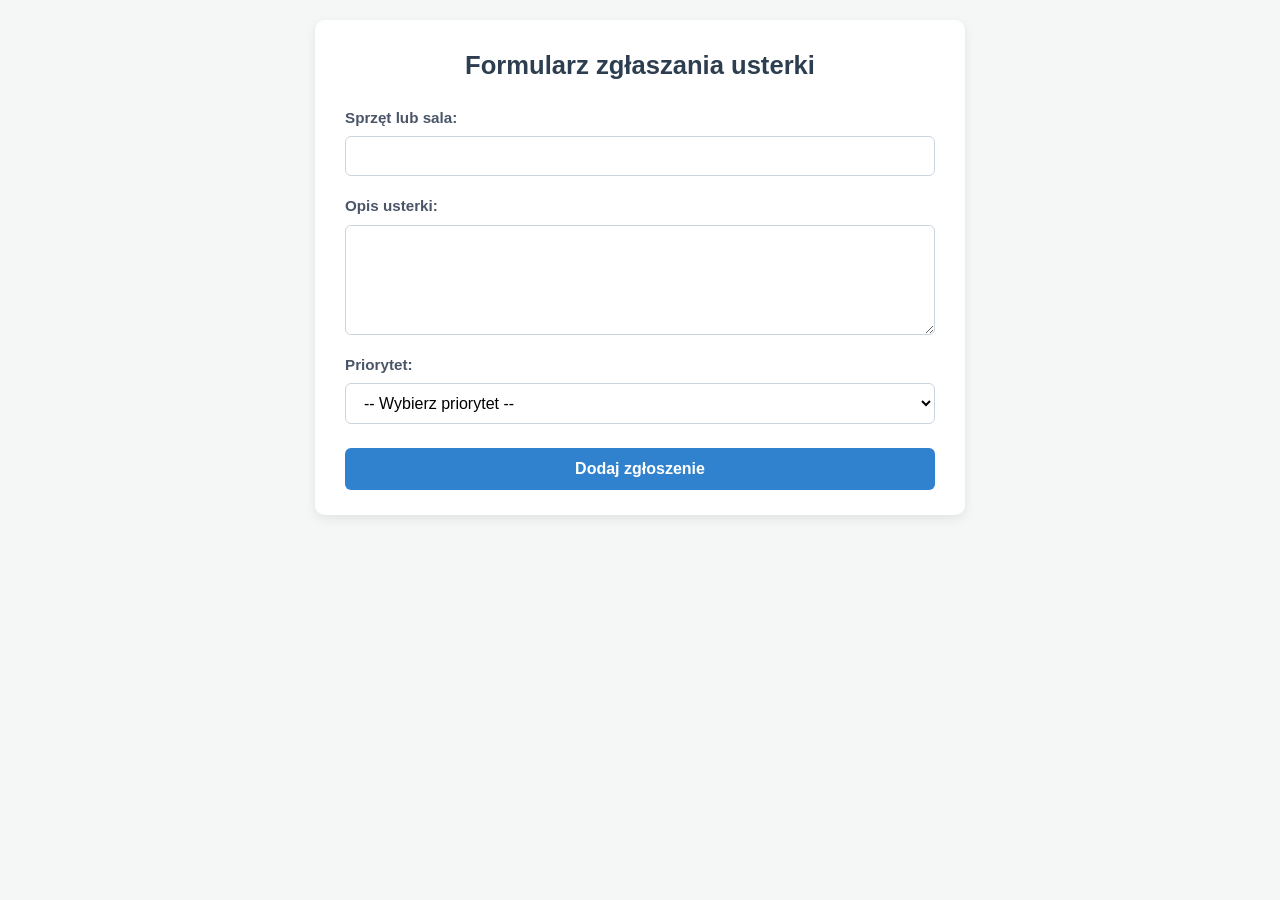
==== index.html @ 7397b009 "feat: report form added" ====
<!DOCTYPE html>
<html lang="pl">
<head>
    <meta charset="UTF-8">
    <meta name="viewport" content="width=device-width, initial-scale=1.0">
    <title>System Zgłaszania Usterek</title>
    <!-- Sekcja nagłówka: podlinkowanie stylów CSS -->
    <link rel="stylesheet" href="style.css">
</head>
<body>

    <!-- Główna sekcja zawartości strony -->
    <main>
        <!-- Sekcja z formularzem zgłoszeniowym -->
        <section class="form-section">
            <h1>Formularz zgłaszania usterki</h1>
            
            <form id="issue-form">
                <!-- Pole: Sprzęt lub sala -->
                <div class="form-group">
                    <label for="issue-location">Sprzęt lub sala:</label>
                    <input type="text" id="issue-location" name="location" required>
                </div>

                <!-- Pole: Opis usterki -->
                <div class="form-group">
                    <label for="issue-description">Opis usterki:</label>
                    <textarea id="issue-description" name="description" required></textarea>
                </div>

                <!-- Pole: Priorytet usterki -->
                <div class="form-group">
                    <label for="issue-priority">Priorytet:</label>
                    <select id="issue-priority" name="priority" required>
                        <option value="">-- Wybierz priorytet --</option>
                        <option value="Niski">Niski</option>
                        <option value="Średni">Średni</option>
                        <option value="Wysoki">Wysoki</option>
                    </select>
                </div>

                <!-- Przycisk wysyłania formularza -->
                <button type="submit">Dodaj zgłoszenie</button>
            </form>
        </section>

        <!-- Pusty kontener na listę zgłoszeń (wypełniany dynamicznie) -->
        <section id="issues-list-container">
        </section>
    </main>

    <!-- Sekcja skryptów JavaScript -->
    <script src="app.js"></script>
</body>
</html>
---- style.css ----
/* ==========================================
   RESET I STYLE PODSTAWOWE
   ========================================== */
* {
    box-sizing: border-box;
    margin: 0;
    padding: 0;
}

body {
    font-family: 'Segoe UI', Roboto, Helvetica, Arial, sans-serif;
    background-color: #f4f7f6;
    color: #333;
    line-height: 1.6;
    padding: 20px;
}

/* ==========================================
   GŁÓWNY KONTENER (MAIN)
   ========================================== */
main {
    max-width: 650px;
    margin: 0 auto;
    display: flex;
    flex-direction: column;
    gap: 30px;
}

/* ==========================================
   SEKCJA FORMULARZA (FORM-SECTION)
   ========================================== */
.form-section {
    background-color: #ffffff;
    padding: 25px 30px;
    border-radius: 10px;
    box-shadow: 0 4px 12px rgba(0, 0, 0, 0.08);
}

.form-section h1 {
    font-size: 1.6rem;
    margin-bottom: 20px;
    color: #2c3e50;
    text-align: center;
}

/* ==========================================
   FORMULARZ (ISSUE-FORM)
   ========================================== */
#issue-form {
    display: flex;
    flex-direction: column;
    gap: 18px;
}

.form-group {
    display: flex;
    flex-direction: column;
    gap: 6px;
}

.form-group label {
    font-weight: 600;
    color: #4a5568;
    font-size: 0.95rem;
}

.form-group input[type="text"],
.form-group textarea,
.form-group select {
    width: 100%;
    padding: 10px 14px;
    border: 1px solid #cbd5e0;
    border-radius: 6px;
    font-size: 1rem;
    font-family: inherit;
    transition: border-color 0.2s ease, box-shadow 0.2s ease;
    background-color: #fff;
}

.form-group textarea {
    min-height: 110px;
    resize: vertical;
}

.form-group input[type="text"]:focus,
.form-group textarea:focus,
.form-group select:focus {
    outline: none;
    border-color: #3182ce;
    box-shadow: 0 0 0 3px rgba(49, 130, 206, 0.2);
}

/* Przycisk wysyłania */
#issue-form button[type="submit"] {
    background-color: #3182ce;
    color: #ffffff;
    font-size: 1rem;
    font-weight: 600;
    padding: 12px;
    border: none;
    border-radius: 6px;
    cursor: pointer;
    transition: background-color 0.2s ease, transform 0.1s ease;
    margin-top: 6px;
}

#issue-form button[type="submit"]:hover {
    background-color: #2b6cb0;
}

#issue-form button[type="submit"]:active {
    transform: scale(0.99);
}

/* ==========================================
   KONTENER NA LISTĘ ZGŁOSZEŃ (ISSUES-LIST-CONTAINER)
   ========================================== */
#issues-list-container {
    display: flex;
    flex-direction: column;
    gap: 15px;
}

/* Pomocnicze style pod karty zgłoszeń dodawane w JS */
.issue-card {
    background-color: #ffffff;
    padding: 18px 20px;
    border-radius: 8px;
    box-shadow: 0 2px 6px rgba(0, 0, 0, 0.05);
    border-left: 5px solid #cbd5e0;
}

.issue-card.priority-niski {
    border-left-color: #38a169;
}

.issue-card.priority-sredni {
    border-left-color: #dd6b20;
}

.issue-card.priority-wysoki {
    border-left-color: #e53e3e;
}
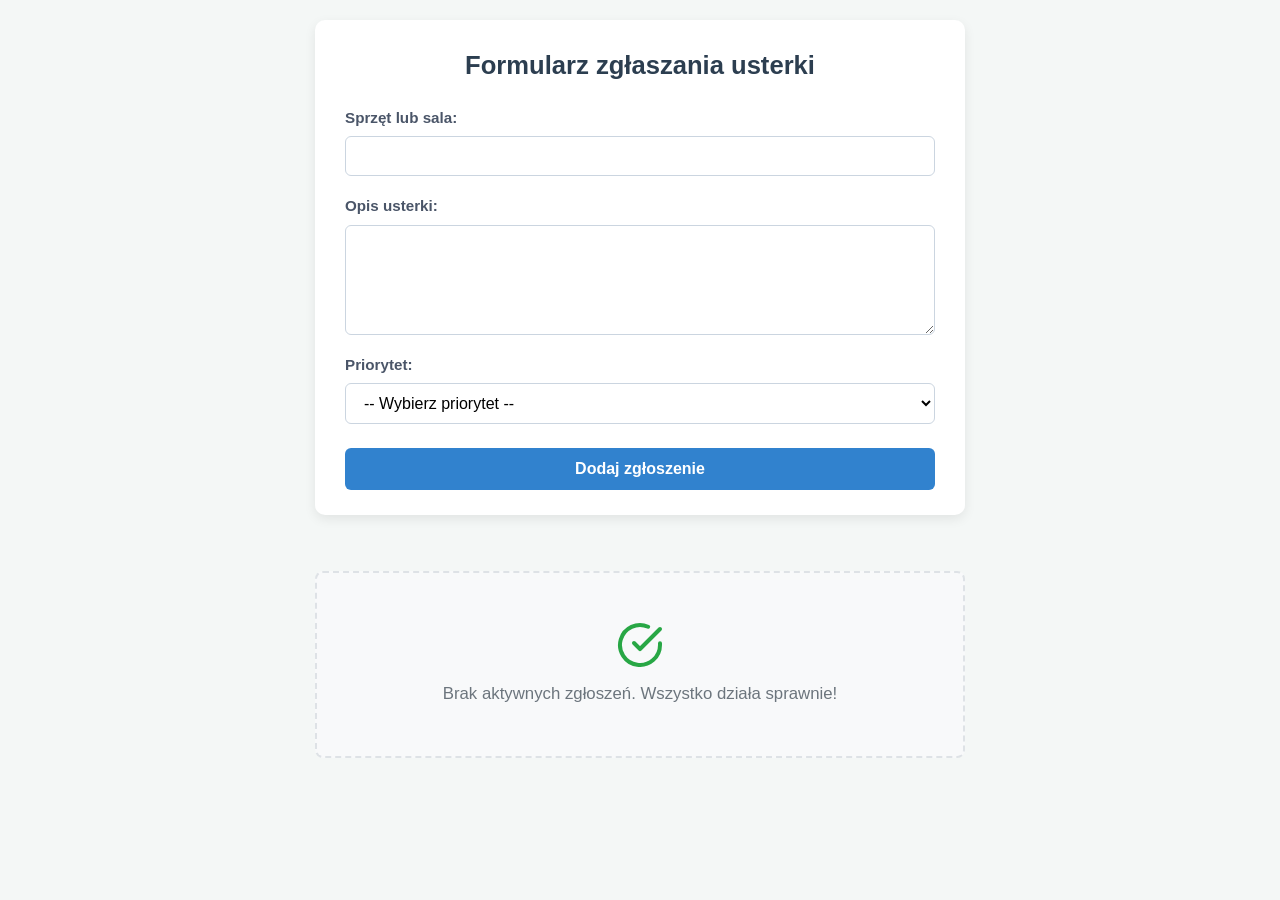
==== commit 9370a00a: "feat: added list render" ====
--- a/index.html
+++ b/index.html
@@ -45,7 +45,7 @@
         </section>
 
         <!-- Pusty kontener na listę zgłoszeń (wypełniany dynamicznie) -->
-        <section id="issues-list-container">
+        <section id="issues-list" class="issues-list">
         </section>
     </main>
 
--- a/style.css
+++ b/style.css
@@ -141,3 +141,111 @@
 .issue-card.priority-wysoki {
     border-left-color: #e53e3e;
 }
+
+
+.admin-dashboard {
+  max-width: 800px;
+  margin: 0 auto;
+  padding: 20px;
+}
+
+.issues-list {
+  display: flex;
+  flex-direction: column;
+  gap: 12px;
+  margin-top: 16px;
+}
+
+.empty-state {
+  display: flex;
+  flex-direction: column;
+  align-items: center;
+  justify-content: center;
+  text-align: center;
+  padding: 48px 24px;
+  background-color: #f8f9fa;
+  border: 2px dashed #dee2e6;
+  border-radius: 8px;
+  margin: 10px 0;
+}
+
+.empty-state-icon {
+  color: #28a745;
+  margin-bottom: 12px;
+}
+
+.empty-state p {
+  margin: 0;
+  color: #6c757d;
+  font-size: 1.05rem;
+  font-weight: 500;
+}
+
+
+
+.issue-card {
+  background-color: #ffffff;
+  border: 1px solid #e9ecef;
+  border-left: 5px solid #6c757d;
+  border-radius: 8px;
+  padding: 16px;
+  box-shadow: 0 2px 4px rgba(0, 0, 0, 0.04);
+  display: flex;
+  flex-direction: column;
+  gap: 10px;
+}
+
+.issue-card.priority-wysoki,
+.issue-card.priority-high {
+  border-left-color: #dc3545;
+}
+
+.issue-card.priority-średni,
+.issue-card.priority-medium {
+  border-left-color: #ffc107;
+}
+
+.issue-card.priority-niski,
+.issue-card.priority-low {
+  border-left-color: #0d6efd;
+}
+
+.issue-header {
+  display: flex;
+  justify-content: space-between;
+  align-items: center;
+}
+
+.issue-location {
+  font-weight: 600;
+  color: #212529;
+}
+
+.issue-status {
+  background-color: #e2e3e5;
+  color: #41464b;
+  font-size: 0.75rem;
+  padding: 3px 8px;
+  border-radius: 12px;
+  font-weight: 600;
+  text-transform: uppercase;
+}
+
+.issue-description {
+  margin: 0;
+  color: #495057;
+  font-size: 0.95rem;
+  line-height: 1.4;
+  white-space: pre-wrap;
+}
+
+.issue-footer {
+  display: flex;
+  justify-content: space-between;
+  align-items: center;
+  font-size: 0.85rem;
+  color: #6c757d;
+  border-top: 1px solid #f1f3f5;
+  padding-top: 8px;
+  margin-top: 4px;
+}
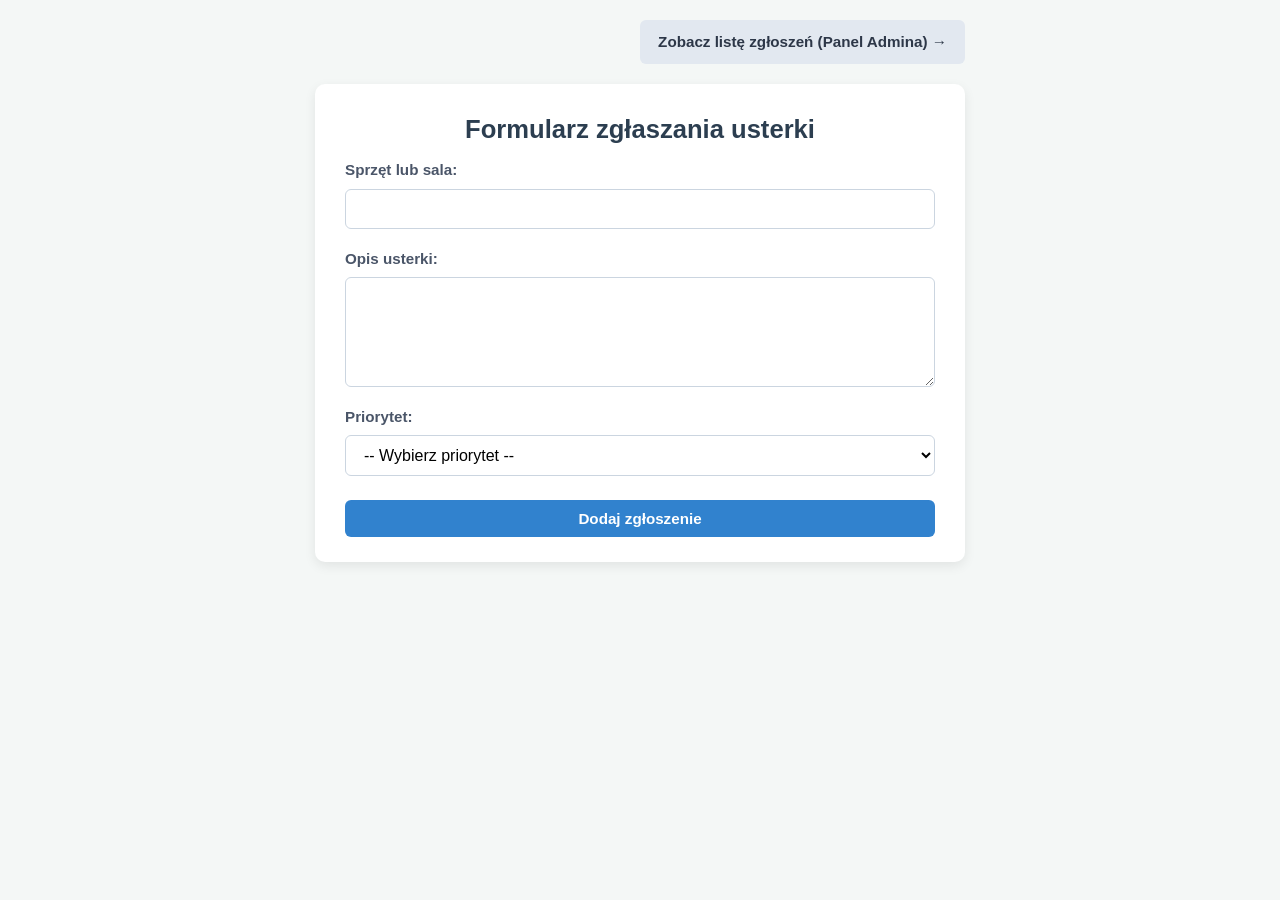
==== commit fd03b2ef: "feat: changing status added" ====
--- a/index.html
+++ b/index.html
@@ -8,6 +8,11 @@
     <link rel="stylesheet" href="style.css">
 </head>
 <body>
+
+    <!-- Nawigacja / Przycisk przejścia do listy zgłoszeń -->
+    <header class="top-nav">
+        <a href="admin/lista.html" class="btn btn-secondary">Zobacz listę zgłoszeń (Panel Admina) &rarr;</a>
+    </header>
 
     <!-- Główna sekcja zawartości strony -->
     <main>
@@ -40,12 +45,8 @@
                 </div>
 
                 <!-- Przycisk wysyłania formularza -->
-                <button type="submit">Dodaj zgłoszenie</button>
+                <button type="submit" class="btn btn-primary">Dodaj zgłoszenie</button>
             </form>
-        </section>
-
-        <!-- Pusty kontener na listę zgłoszeń (wypełniany dynamicznie) -->
-        <section id="issues-list" class="issues-list">
         </section>
     </main>
 
--- a/style.css
+++ b/style.css
@@ -16,6 +16,54 @@
 }
 
 /* ==========================================
+   NAWIGACJA GÓRNA (TOP-NAV)
+   ========================================== */
+.top-nav {
+    max-width: 650px;
+    margin: 0 auto 20px auto;
+    display: flex;
+    justify-content: flex-end;
+}
+
+/* ==========================================
+   PRZYCISKI (BUTTONS)
+   ========================================== */
+.btn {
+    display: inline-block;
+    padding: 10px 18px;
+    font-size: 0.95rem;
+    font-weight: 600;
+    text-decoration: none;
+    border-radius: 6px;
+    border: none;
+    cursor: pointer;
+    transition: background-color 0.2s ease, transform 0.1s ease;
+    text-align: center;
+}
+
+.btn-primary {
+    background-color: #3182ce;
+    color: #ffffff;
+}
+
+.btn-primary:hover {
+    background-color: #2b6cb0;
+}
+
+.btn-secondary {
+    background-color: #e2e8f0;
+    color: #2d3748;
+}
+
+.btn-secondary:hover {
+    background-color: #cbd5e0;
+}
+
+.btn:active {
+    transform: scale(0.98);
+}
+
+/* ==========================================
    GŁÓWNY KONTENER (MAIN)
    ========================================== */
 main {
@@ -27,20 +75,29 @@
 }
 
 /* ==========================================
-   SEKCJA FORMULARZA (FORM-SECTION)
+   SEKCJA FORMULARZA I LISTY
    ========================================== */
-.form-section {
+.form-section,
+.list-section {
     background-color: #ffffff;
     padding: 25px 30px;
     border-radius: 10px;
     box-shadow: 0 4px 12px rgba(0, 0, 0, 0.08);
 }
 
-.form-section h1 {
+.form-section h1,
+.page-title {
     font-size: 1.6rem;
-    margin-bottom: 20px;
+    margin-bottom: 8px;
     color: #2c3e50;
     text-align: center;
+}
+
+.page-subtitle {
+    text-align: center;
+    color: #718096;
+    font-size: 0.95rem;
+    margin-bottom: 24px;
 }
 
 /* ==========================================
@@ -90,44 +147,30 @@
     box-shadow: 0 0 0 3px rgba(49, 130, 206, 0.2);
 }
 
-/* Przycisk wysyłania */
 #issue-form button[type="submit"] {
-    background-color: #3182ce;
-    color: #ffffff;
-    font-size: 1rem;
-    font-weight: 600;
-    padding: 12px;
-    border: none;
-    border-radius: 6px;
-    cursor: pointer;
-    transition: background-color 0.2s ease, transform 0.1s ease;
+    width: 100%;
     margin-top: 6px;
-}
-
-#issue-form button[type="submit"]:hover {
-    background-color: #2b6cb0;
-}
-
-#issue-form button[type="submit"]:active {
-    transform: scale(0.99);
 }
 
 /* ==========================================
    KONTENER NA LISTĘ ZGŁOSZEŃ (ISSUES-LIST-CONTAINER)
    ========================================== */
-#issues-list-container {
+#issues-list-container,
+#issues-list {
     display: flex;
     flex-direction: column;
-    gap: 15px;
+    gap: 16px;
 }
 
-/* Pomocnicze style pod karty zgłoszeń dodawane w JS */
+/* Style pojedynczej karty zgłoszenia */
 .issue-card {
     background-color: #ffffff;
     padding: 18px 20px;
     border-radius: 8px;
     box-shadow: 0 2px 6px rgba(0, 0, 0, 0.05);
     border-left: 5px solid #cbd5e0;
+    border: 1px solid #e2e8f0;
+    border-left-width: 5px;
 }
 
 .issue-card.priority-niski {
@@ -140,112 +183,4 @@
 
 .issue-card.priority-wysoki {
     border-left-color: #e53e3e;
-}
-
-
-.admin-dashboard {
-  max-width: 800px;
-  margin: 0 auto;
-  padding: 20px;
-}
-
-.issues-list {
-  display: flex;
-  flex-direction: column;
-  gap: 12px;
-  margin-top: 16px;
-}
-
-.empty-state {
-  display: flex;
-  flex-direction: column;
-  align-items: center;
-  justify-content: center;
-  text-align: center;
-  padding: 48px 24px;
-  background-color: #f8f9fa;
-  border: 2px dashed #dee2e6;
-  border-radius: 8px;
-  margin: 10px 0;
-}
-
-.empty-state-icon {
-  color: #28a745;
-  margin-bottom: 12px;
-}
-
-.empty-state p {
-  margin: 0;
-  color: #6c757d;
-  font-size: 1.05rem;
-  font-weight: 500;
-}
-
-
-
-.issue-card {
-  background-color: #ffffff;
-  border: 1px solid #e9ecef;
-  border-left: 5px solid #6c757d;
-  border-radius: 8px;
-  padding: 16px;
-  box-shadow: 0 2px 4px rgba(0, 0, 0, 0.04);
-  display: flex;
-  flex-direction: column;
-  gap: 10px;
-}
-
-.issue-card.priority-wysoki,
-.issue-card.priority-high {
-  border-left-color: #dc3545;
-}
-
-.issue-card.priority-średni,
-.issue-card.priority-medium {
-  border-left-color: #ffc107;
-}
-
-.issue-card.priority-niski,
-.issue-card.priority-low {
-  border-left-color: #0d6efd;
-}
-
-.issue-header {
-  display: flex;
-  justify-content: space-between;
-  align-items: center;
-}
-
-.issue-location {
-  font-weight: 600;
-  color: #212529;
-}
-
-.issue-status {
-  background-color: #e2e3e5;
-  color: #41464b;
-  font-size: 0.75rem;
-  padding: 3px 8px;
-  border-radius: 12px;
-  font-weight: 600;
-  text-transform: uppercase;
-}
-
-.issue-description {
-  margin: 0;
-  color: #495057;
-  font-size: 0.95rem;
-  line-height: 1.4;
-  white-space: pre-wrap;
-}
-
-.issue-footer {
-  display: flex;
-  justify-content: space-between;
-  align-items: center;
-  font-size: 0.85rem;
-  color: #6c757d;
-  border-top: 1px solid #f1f3f5;
-  padding-top: 8px;
-  margin-top: 4px;
 }
